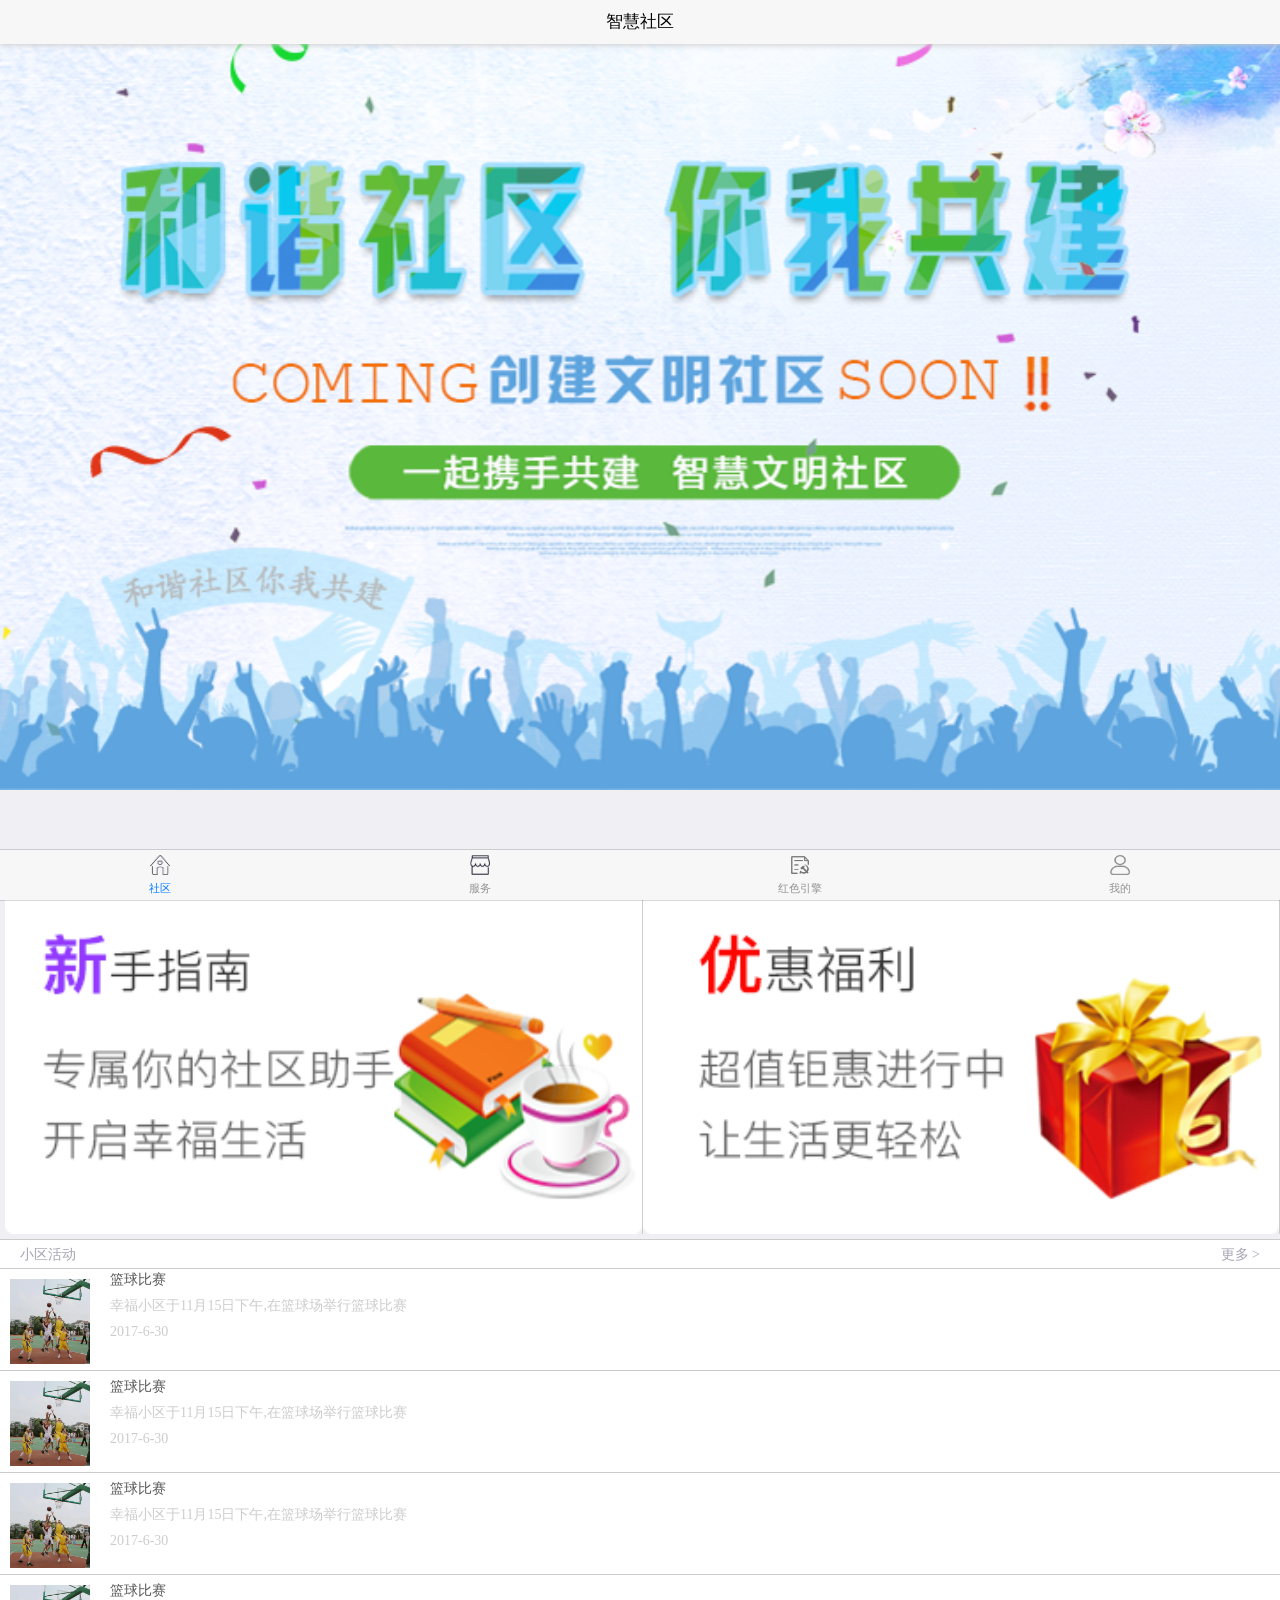
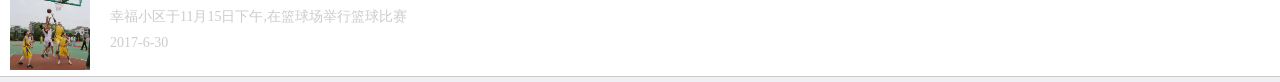
==== html/community/community.html @ 5cc62b92 "first" ====
<!DOCTYPE html>
<html>

<head>
    <meta charset="utf-8">
    <meta name="viewport" content="width=device-width,initial-scale=1,minimum-scale=1,maximum-scale=1,user-scalable=no" />
    <title>智慧社区</title>
    <!--[if lt IE 9]>
    <script src="lib/html5shiv/html5shiv.min.js"></script>
    <script src="lib/respond/respond.js"></script>
    <![endif]-->

    <script src="js/mui.min.js"></script>
    <link href="../../css/mui.min.css" rel="stylesheet"/>
    <link rel="stylesheet" href="../../css/common.css">
    <link rel="stylesheet" href="community.css">
    <link rel="stylesheet" href="../../css/app.css">

</head>

<body>
<div class="index">
    <!--头部部分start-->
    <header id="header" class="mui-bar mui-bar-nav">
        <h1 class="mui-title">智慧社区</h1>
    </header>
    <!--头部部分end-->

    <!--轮播图start-->
    <div class="mui-content hidden"></div>

    <div id="slider" class="mui-slider">
        <div class="mui-slider-group mui-slider-loop">
            <!-- 额外增加的一个节点(循环轮播：第一个节点是最后一张轮播) -->
            <div class="mui-slider-item mui-slider-item-duplicate">
                <a href="#">
                    <img src="../../img/banner.png">
                </a>
            </div>
            <!-- 第一张 -->
            <div class="mui-slider-item">
                <a href="#">
                    <img src="../../img/banner1.png">
                </a>
            </div>
            <!-- 第二张 -->
            <div class="mui-slider-item">
                <a href="#">
                    <img src="../../img/banner2.png">
                </a>
            </div>
            <!-- 第三张 -->
            <div class="mui-slider-item">
                <a href="#">
                    <img src="../../img/banner3.png">
                </a>
            </div>
            <!-- 第四张 -->
            <div class="mui-slider-item">
                <a href="#">
                    <img src="../../img/banner4.png">
                </a>
            </div>
            <!-- 第五张 -->
            <div class="mui-slider-item">
                <a href="#">
                    <img src="../../img/banner5.png">
                </a>
            </div>
            <!-- 额外增加的一个节点(循环轮播：最后一个节点是第一张轮播) -->
            <div class="mui-slider-item mui-slider-item-duplicate">
                <a href="#">
                    <img src="../../img/banner.png">
                </a>
            </div>
        </div>
        <div class="mui-slider-indicator">
            <div class="mui-indicator mui-active"></div>
            <div class="mui-indicator"></div>
            <div class="mui-indicator"></div>
            <div class="mui-indicator"></div>
        </div>
    </div>
    <!--轮播图end-->

    <!--------主体部分start------->
    <div class="new_new mui-clearfix">
        <a href="#">
            <img src="../../img/book.png" alt="">
        </a>
        <a href="#">
            <img src="../../img/gift.png" alt="">
        </a>
    </div>
    <div class="activity mui-clearfix">
        <div class="ac_title">
            <span>小区活动</span>
            <a href="#">
                <span>更多 > </span>
            </a>
        </div>
        <div class="ac_cont mui-clearfix">
            <a href="#">
                <img src="../../img/play.png" alt="">
            </a>
            <div class="ac_contt">
                <a href="#">
                    <span>篮球比赛</span>
                    <span>幸福小区于11月15日下午,在篮球场举行篮球比赛</span>
                    <span>2017-6-30</span>
                </a>
            </div>
        </div>
        <div class="ac_cont mui-clearfix">
            <a href="#">
                <img src="../../img/play.png" alt="">
            </a>
            <div class="ac_contt">
                <a href="#">
                    <span>篮球比赛</span>
                    <span>幸福小区于11月15日下午,在篮球场举行篮球比赛</span>
                    <span>2017-6-30</span>
                </a>
            </div>
        </div>
        <div class="ac_cont mui-clearfix">
            <a href="#">
                <img src="../../img/play.png" alt="">
            </a>
            <div class="ac_contt">
                <a href="#">
                    <span>篮球比赛</span>
                    <span>幸福小区于11月15日下午,在篮球场举行篮球比赛</span>
                    <span>2017-6-30</span>
                </a>
            </div>
        </div>
        <div class="ac_cont mui-clearfix">
            <a href="#">
                <img src="../../img/play.png" alt="">
            </a>
            <div class="ac_contt">
                <a href="#">
                    <span>篮球比赛</span>
                    <span>幸福小区于11月15日下午,在篮球场举行篮球比赛</span>
                    <span>2017-6-30</span>
                </a>
            </div>
        </div>
    </div>
    <!------------主体部分end-------------->
    <!------------底部部分start------------>
    <nav class="mui-bar mui-bar-tab">
        <a class="mui-tab-item mui-active" href="html/service/service.html">
            <img class="mui-icon" src="../../img/home.png" alt="" style='width:20px;height:20px'>
            <span class="mui-tab-label">社区</span>
        </a>
        <a class="mui-tab-item" href="html/service/service.html/service">
            <img class="mui-icon" src="../../img/shop.png" alt="" style='width:20px;height:20px'>
            <span class="mui-tab-label">服务</span>
        </a>
        <a class="mui-tab-item" href="#">
            <img class="mui-icon" src="../../img/red.png" alt="" style='width:20px;height:20px'>
            <span class="mui-tab-label">红色引擎</span>
        </a>
        <a class="mui-tab-item" href="#">
            <img class="mui-icon" src="../../img/mine.png" alt="" style='width:20px;height:20px'>
            <span class="mui-tab-label">我的</span>
        </a>
    </nav>
    <!------------底部部分end------------>
</div>
</body>
</html>
<!--轮播图js特效-->
<script type="text/javascript" charset="utf-8">
    mui.init({
        swipeBack: true //启用右滑关闭功能
    });
    var slider = mui("#slider");
    slider.slider({
        interval: 5000
    });
    //    mui.openWindowWithTitle({
    //        url:'html/service/service.html',
    //        id:'service'
    //    });

</script>
---- css/common.css ----
*,
::before,
::after{
    padding: 0;
    margin: 0;
    -webkit-tap-highlight-color: transparent;
    -webkit-box-sizing: border-box;
    box-sizing: border-box;
}
body,html{
    font-size: 14px;
    color: #ccc;
    font-family: "MicroSoft YaHei","sans-serif";
}
ul,ol,li{
    list-style: none;
}
a{
    text-decoration: none;
    color: #333;
}
a:hover{
    color: #333;
}
input,textarea{
    border: none;
    outline: none;
    resize: none;
    -webkit-appearance: none;
}
.f_left{
    float: left;
}
.f_right{
    float: right;
}
.clearfix::after,
.clearfix::before{
    content: ".";
    line-height: 0;
    height: 0;
    display: block;
    visibility: hidden;
    clear: both;
}
.t_r{
    margin-right: 10px;
}
.t_l{
    margin-left: 10px;
}
.t_t{
    margin-top: 10px;
}
.t_b{
    margin-bottom: 10px;
}
p{
    margin-bottom: 0px;
}
---- html/community/community.css ----
.index{
    width:100%;
    /*height:100%;*/
    overflow:hidden;
}
.index .header{
    max-width:640px;
    min-width:320px;
    position: relative;
}
.mui-bar-nav~.mui-content{
    padding-top: 22px;
}
.new_new{
    /*margin-top:10px;*/
    /*margin-bottom:10px;*/
    border-top: 1px solid #ccc;
    padding: 5px 0px 5px 5px;

}
.new_new img:nth-child(1){
    display: block;
    width:50%;
    float: left;
    border-right:1px solid #ccc;
}
.new_new img:nth-child(2){
    display: block;
    width:50%;
    float: right;
}

.activity{
    width:100%;
    background: #fff;
    margin-bottom:5px;
}
.activity .ac_title{
    width:100%;
    height: 30px;
    border-bottom:1px solid #ccc;
    border-top:1px solid #ccc;
    line-height: 30px;
    font-size:14px;
    background: #fff;
}
.ac_title a{
    display: block;
    color:#a5a5b3;
    float:right;
    padding-right: 20px;
}
.ac_title:first-child{
    float:left;
    color:#a5a5b3;
    display: block;
    padding-left: 20px;
}

.ac_cont{
    background: #fff;
    color:#a5a5b3;
    border-bottom: 1px solid #ccc;
}

.ac_cont a{
    display: block;
    float: left;
}
.ac_cont img{
    width:80px;
    height: 95px;
    padding-top: 10px;
    margin-left: 10px;
}
.ac_contt{
    width:100%;
    font-size:14px;
    color:#a5a5b3;
    margin-bottom: 10px;
}
.ac_contt a{
    display:inline;
    float: inherit
}
.ac_contt span{
    display: block;
    padding-left:110px;
    padding-top:5px;
    color:#ccc;
}
.ac_contt span:nth-child(1){
    color:rgba(16, 15, 15, 0.71);
    font-size: 14px;
}
.index .mui-content{
    background-color: #fff;
}

/*********fotter部分start*************/
/*********fotter部分end*************/
---- css/app.css ----
/*
 *这是单独为hello mui准备的个性化css，可以覆盖标准mui的css定义；
 * 在实际项目开发时，建议为App单独写一个css文件，从而实现项目的自定义皮肤功能；
 * 
 * */
.mui-plus header.mui-bar{
	display: none;
}
.mui-plus .mui-bar-nav~.mui-content{
	padding: 0;
}

/*hm开头的表示仅为 Hello MUI示例定义*/
.hm-description{
	margin: .5em 0;
}

.hm-description>li {
	font-size: 14px;
	color: #8f8f94;
}
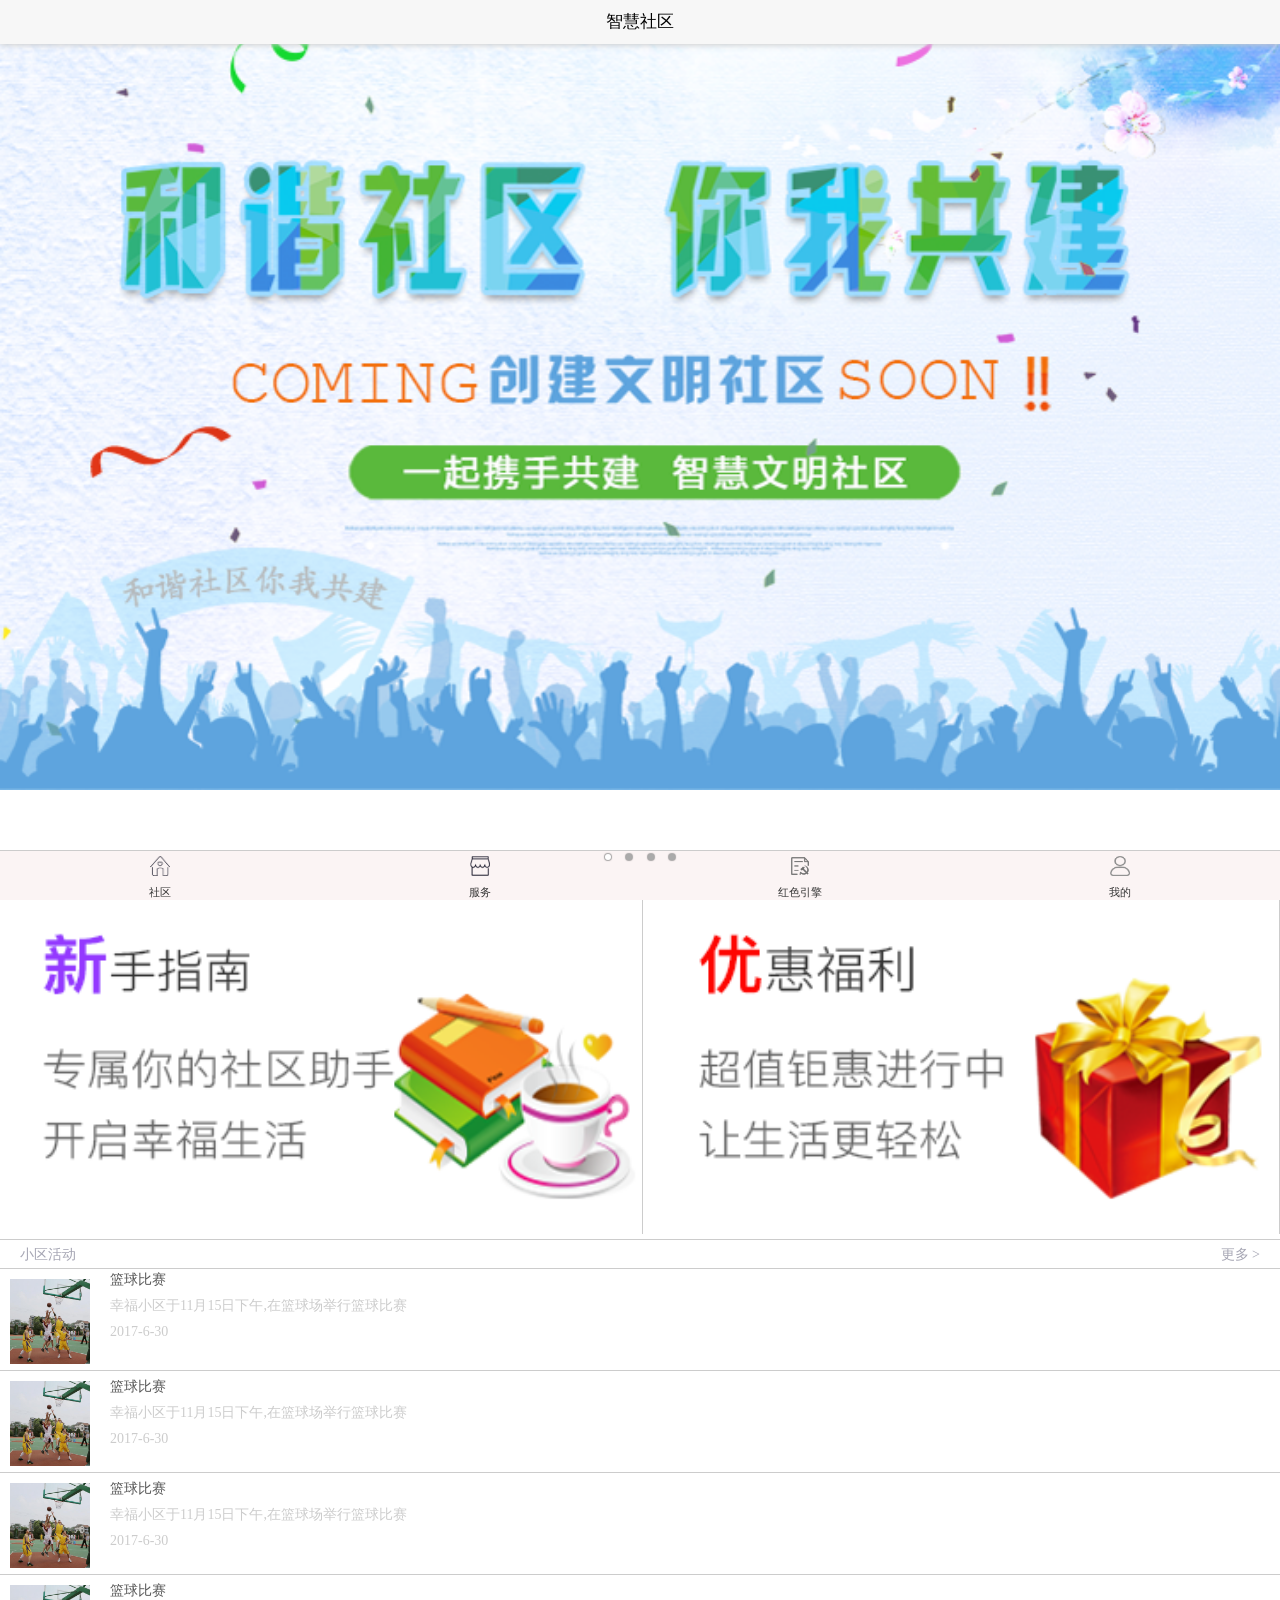
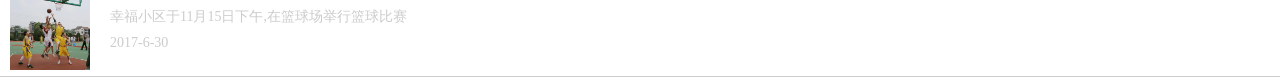
==== commit 5709331b: "第二次提交" ====
--- a/html/community/community.html
+++ b/html/community/community.html
@@ -10,7 +10,7 @@
     <script src="lib/respond/respond.js"></script>
     <![endif]-->
 
-    <script src="js/mui.min.js"></script>
+    <script src="../../js/mui.min.js"></script>
     <link href="../../css/mui.min.css" rel="stylesheet"/>
     <link rel="stylesheet" href="../../css/common.css">
     <link rel="stylesheet" href="community.css">
@@ -148,26 +148,25 @@
             </div>
         </div>
     </div>
-    <!------------主体部分end-------------->
     <!------------底部部分start------------>
-    <nav class="mui-bar mui-bar-tab">
-        <a class="mui-tab-item mui-active" href="html/service/service.html">
-            <img class="mui-icon" src="../../img/home.png" alt="" style='width:20px;height:20px'>
-            <span class="mui-tab-label">社区</span>
+   <footer>
+       <a href="#">
+           <img src="../../img/home.png" alt="">
+           <span class="foot_word">社区</span>
+       </a>
+       <a href="#">
+           <img src="../../img/shop.png" alt="">
+           <span class="foot_word">服务</span>
+       </a>
+       <a href="#">
+           <img src="../../img/red.png" alt="">
+           <span class="foot_word">红色引擎</span>
+       </a>
+       <a href="#">
+           <img src="../../img/mine.png" alt="">
+           <span class="foot_word">我的</span>
         </a>
-        <a class="mui-tab-item" href="html/service/service.html/service">
-            <img class="mui-icon" src="../../img/shop.png" alt="" style='width:20px;height:20px'>
-            <span class="mui-tab-label">服务</span>
-        </a>
-        <a class="mui-tab-item" href="#">
-            <img class="mui-icon" src="../../img/red.png" alt="" style='width:20px;height:20px'>
-            <span class="mui-tab-label">红色引擎</span>
-        </a>
-        <a class="mui-tab-item" href="#">
-            <img class="mui-icon" src="../../img/mine.png" alt="" style='width:20px;height:20px'>
-            <span class="mui-tab-label">我的</span>
-        </a>
-    </nav>
+   </footer>
     <!------------底部部分end------------>
 </div>
 </body>
--- a/css/common.css
+++ b/css/common.css
@@ -9,8 +9,12 @@
     box-sizing: border-box;
 }
 body,html{
+    /*max-width: 640px;*/
+    min-width: 320px;
+    min-height: 100%;
+    background-size:100% 100%;
     font-size: 14px;
-    color: #ccc;
+   background-color: #fff;
     font-family: "MicroSoft YaHei","sans-serif";
 }
 ul,ol,li{
--- a/html/community/community.css
+++ b/html/community/community.css
@@ -10,6 +10,10 @@
 }
 .mui-bar-nav~.mui-content{
     padding-top: 22px;
+}
+.mui-bar-tab .mui-tab-item .mui-icon{
+    width: 20px;
+    height: 20px;
 }
 .new_new{
     /*margin-top:10px;*/
@@ -96,6 +100,34 @@
 .index .mui-content{
     background-color: #fff;
 }
+footer{
+    position: fixed;
+    width: 100%;
+    border-top: #ccc;
+    background-color: #fbf4f4;
+    line-height: 20px;
+    color: darkred;
+    bottom: 0px;
+    text-align: center;
+    height: 50px;
+    border-top:1px solid #ccc;
+}
+footer a{
+    float: left;
+    width: 25%;
+    padding-top: 5px;
+}
+footer a img{
+    width: 20px;
+    height: 20px;
+    z-index: 20;
+}
+footer a .foot_word{
+    font-size: 11px;
+    display: block;
+    overflow: hidden;
+}
+
 
 /*********fotter部分start*************/
 /*********fotter部分end*************/
